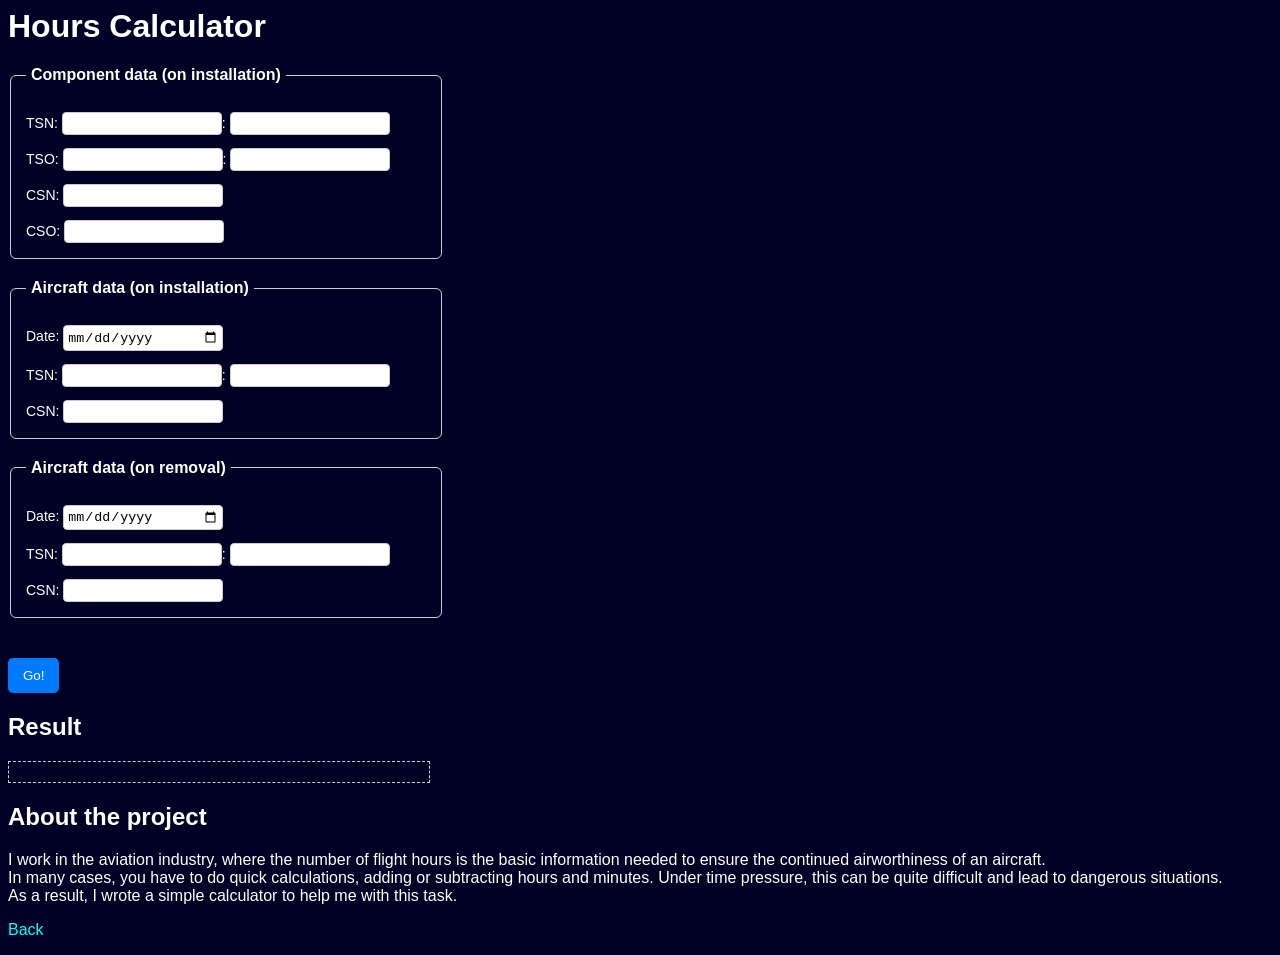
==== hours_calculator.html @ b6a7249f "Update hours_calculator.html" ====
<html>
    <head>
        <link rel="stylesheet" href="styles.css">
    </head>
    <h1>
        Hours Calculator
    </h1>
    <body>
        <p>
            <form>

              <fieldset>
                  <legend>Component data (on installation)</legend>
                
                  <label>TSN:
                      <input type="number" id="compTSNhrs" step="1" min="0">:
                      <input type="number" id="compTSNmin" step="1" min="0" max="60">
                  </label>
            
                  <label>TSO:
                      <input type="number" id="compTSOhrs" step="1" min="0">:
                  <input type="number" id="compTSOmin" step="1" min="0" max="60">
                  </label>
                        
                  <label>CSN:
                      <input type="number" id="compCSN">
                  </label>
            
                  <label>CSO:
                      <input type="number" id="compCSO">
                  </label>
              </fieldset>
            
                <fieldset>
                  <legend>Aircraft data (on installation)</legend>
                            
                    <label>Date:
                        <input type="date" id="installDate">
                    </label>
                
                    <label>TSN:
                        <input type="number" id="aircraftTSNhrs_install" step="1" min="0">:
                        <input type="number" id="aircraftTSNmin_install" step="1" min="0" max="60">
                    </label>
            
                    <label>CSN:
                        <input type="number" id="aircraftCSN_install">
                    </label>
            
                </fieldset>
            
                <fieldset>
                    <legend>Aircraft data (on removal)</legend>
                    
                    <label>Date:
                        <input type="date" id="removeDate">
                    </label>

                    <label>TSN:
                        <input type="number" id="aircraftTSNhrs_remove" step="1" min="0">:
                        <input type="number" id="aircraftTSNmin_remove" step="1" min="0" max="60">
                    </label>

                    <label>CSN:
                        <input type="number" id="aircraftCSN_remove">
                    </label>
            
                </fieldset>
            
              <button type="button">Go!</button>
            
            </form>
            
            <h2>Result</h2>
            <div id="result"></div>
        </p>
                <h2>About the project</h2>
        <p>
            I work in the aviation industry, where the number of flight hours is the basic information needed to ensure the continued airworthiness of an aircraft.<br/>
            In many cases, you have to do quick calculations, adding or subtracting hours and minutes. Under time pressure, this can be quite difficult and lead to dangerous situations.<br/>
            As a result, I wrote a simple calculator to help me with this task. 
        </p>
        <p>
            <a href="index.html">Back</a><br>
        </p>
    </body>
</html>
---- styles.css ----
body {
  background-color: #000125;
  font-family: Helvetica, Verdana, sans-serif;
}

h1 {
  color: white;
  font-family: Helvetica, Verdana, sans-serif;
}

h2 {
  color: white;
  font-family: Helvetica, Verdana, sans-serif;
}

p {
  color: white;
  font-family: Helvetica, Verdana, sans-serif;
}

a:link {
  color: aqua;
  background-color: transparent;
  text-decoration: none;
}

a:visited {
  color: pink;
  background-color: transparent;
  text-decoration: none;
}            

a:hover {
  color: red;
  background-color: transparent;
  text-decoration: underline;
}            

a:active {
  color: yellow;
  background-color: transparent;
  text-decoration: underline;
}

fieldset {
  width: 400px;
  margin-bottom: 20px;
  padding: 15px;
  border: 1px solid #ccc;
  border-radius: 6px;
}

legend {
  color: white;
  font-family: Helvetica, Verdana, sans-serif;
  font-weight: bold;
  padding: 0 5px;
}

/* Etykiety */
label {
  color: white;
  font-family: Helvetica, Verdana, sans-serif;
  display: block;
  margin-top: 10px;
  font-size: 14px;
}

/* Pola input */
input {
  width: 40%;
  padding: 3px;
  margin-top: 3px;
  box-sizing: border-box;
  border: 1px solid #ccc;
  border-radius: 4px;
}

/* Przycisk */
button {
  margin-top: 20px;
  padding: 10px 15px;
  cursor: pointer;
  border: none;
  border-radius: 5px;
  background-color: #007BFF;
  color: white;
}

/* Hover na przycisku */
button:hover {
  background-color: #0056b3;
}

/* Sekcja wyniku */
#result {
  width: 400px;
  color: white;
  font-family: Helvetica, Verdana, sans-serif;
  margin-top: 20px;
  font-weight: bold;
  padding: 10px;
  border: 1px dashed #ccc;
}
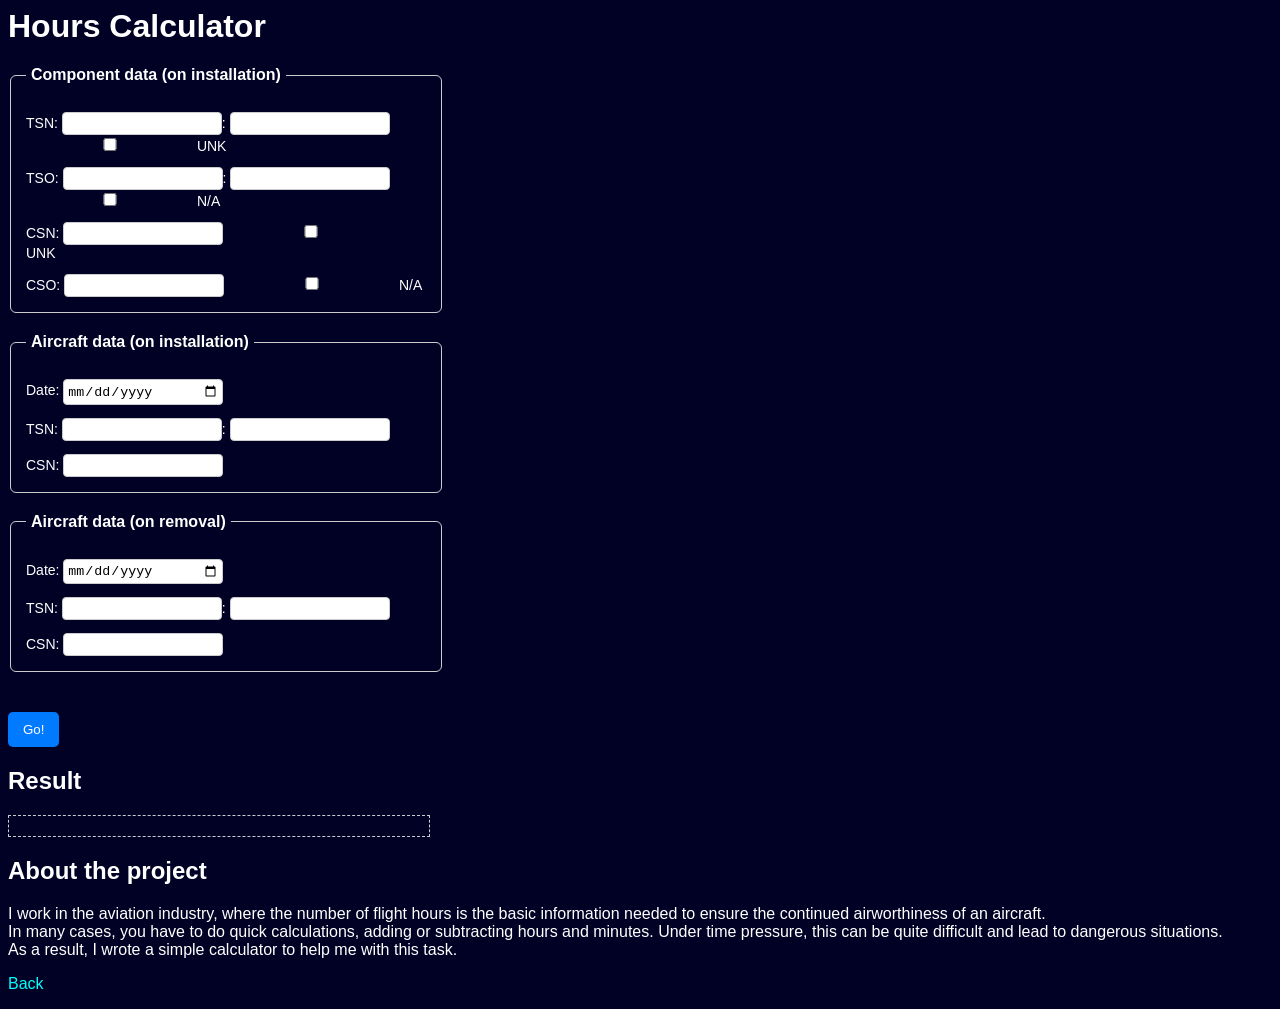
==== commit 830df5b2: "Update hours_calculator.html" ====
--- a/hours_calculator.html
+++ b/hours_calculator.html
@@ -2,6 +2,7 @@
     <head>
         <link rel="stylesheet" href="styles.css">
     </head>
+    <centre>
     <h1>
         Hours Calculator
     </h1>
@@ -14,20 +15,24 @@
                 
                   <label>TSN:
                       <input type="number" id="compTSNhrs" step="1" min="0">:
-                      <input type="number" id="compTSNmin" step="1" min="0" max="60">
+                      <input type="number" id="compTSNmin" step="1" min="0" max="59">
+                      <input type="checkbox" id="compTSNunk"> UNK
                   </label>
             
                   <label>TSO:
                       <input type="number" id="compTSOhrs" step="1" min="0">:
-                  <input type="number" id="compTSOmin" step="1" min="0" max="60">
+                      <input type="number" id="compTSOmin" step="1" min="0" max="59">
+                      <input type="checkbox" id="compTSOna"> N/A
                   </label>
                         
                   <label>CSN:
                       <input type="number" id="compCSN">
+                      <input type="checkbox" id="compCSNunk"> UNK
                   </label>
             
                   <label>CSO:
                       <input type="number" id="compCSO">
+                      <input type="checkbox" id="compCSOna"> N/A
                   </label>
               </fieldset>
             
@@ -40,7 +45,7 @@
                 
                     <label>TSN:
                         <input type="number" id="aircraftTSNhrs_install" step="1" min="0">:
-                        <input type="number" id="aircraftTSNmin_install" step="1" min="0" max="60">
+                        <input type="number" id="aircraftTSNmin_install" step="1" min="0" max="59">
                     </label>
             
                     <label>CSN:
@@ -58,7 +63,7 @@
 
                     <label>TSN:
                         <input type="number" id="aircraftTSNhrs_remove" step="1" min="0">:
-                        <input type="number" id="aircraftTSNmin_remove" step="1" min="0" max="60">
+                        <input type="number" id="aircraftTSNmin_remove" step="1" min="0" max="59">
                     </label>
 
                     <label>CSN:
@@ -70,7 +75,98 @@
               <button type="button">Go!</button>
             
             </form>
+
+            <script>
+            document.querySelector("button").addEventListener("click", calculate);
             
+            // HH + MM → minuty
+            function toMinutes(h, m) {
+                return (h * 60) + m;
+            }
+            
+            // minuty → HH:MM
+            function toHHMM(totalMinutes) {
+                let h = Math.floor(totalMinutes / 60);
+                let m = totalMinutes % 60;
+                return {
+                    h: h,
+                    m: m.toString().padStart(2, '0')
+                };
+            }
+            
+            function calculate() {
+            
+                // --- COMPONENT ---
+                let compTSNhrs = parseInt(document.getElementById("compTSNhrs").value) || 0;
+                let compTSNmin = parseInt(document.getElementById("compTSNmin").value) || 0;
+            
+                let compTSOhrs = parseInt(document.getElementById("compTSOhrs").value) || 0;
+                let compTSOmin = parseInt(document.getElementById("compTSOmin").value) || 0;
+            
+                let compCSN = parseInt(document.getElementById("compCSN").value) || 0;
+                let compCSO = parseInt(document.getElementById("compCSO").value) || 0;
+            
+                // --- AIRCRAFT INSTALL ---
+                let tsnInstH = parseInt(document.getElementById("aircraftTSNhrs_install").value);
+                let tsnInstM = parseInt(document.getElementById("aircraftTSNmin_install").value);
+            
+                let csnInst = parseInt(document.getElementById("aircraftCSN_install").value);
+            
+                // --- AIRCRAFT REMOVE ---
+                let tsnRemH = parseInt(document.getElementById("aircraftTSNhrs_remove").value);
+                let tsnRemM = parseInt(document.getElementById("aircraftTSNmin_remove").value);
+            
+                let csnRem = parseInt(document.getElementById("aircraftCSN_remove").value);
+            
+                // --- WALIDACJA ---
+                if (
+                    isNaN(tsnInstH) || isNaN(tsnInstM) ||
+                    isNaN(tsnRemH) || isNaN(tsnRemM) ||
+                    isNaN(csnInst) || isNaN(csnRem)
+                ) {
+                    document.getElementById("result").innerHTML = "Uzupełnij dane statku.";
+                    return;
+                }
+            
+                // Zamiana na minuty
+                let tsnInstallMin = toMinutes(tsnInstH, tsnInstM);
+                let tsnRemoveMin = toMinutes(tsnRemH, tsnRemM);
+            
+                if (tsnRemoveMin < tsnInstallMin || csnRem < csnInst) {
+                    document.getElementById("result").innerHTML = "Błąd: dane removal < installation.";
+                    return;
+                }
+            
+                // --- DELTA ---
+                let deltaTSN = tsnRemoveMin - tsnInstallMin;
+                let deltaCSN = csnRem - csnInst;
+            
+                // --- COMPONENT → MINUTY ---
+                let compTSN_total = toMinutes(compTSNhrs, compTSNmin);
+                let compTSO_total = toMinutes(compTSOhrs, compTSOmin);
+            
+                // --- OBLICZENIA ---
+                let newTSN = compTSN_total + deltaTSN;
+                let newTSO = compTSO_total + deltaTSN;
+            
+                let newCSN = compCSN + deltaCSN;
+                let newCSO = compCSO + deltaCSN;
+            
+                // --- KONWERSJA ---
+                let tsn = toHHMM(newTSN);
+                let tso = toHHMM(newTSO);
+            
+                // --- WYNIK ---
+                document.getElementById("result").innerHTML = `
+                    <b>Dane komponentu:</b><br><br>
+                    TSN: ${tsn.h}:${tso.m ? tsn.m : "00"} FH<br>
+                    TSO: ${tso.h}:${tso.m} FH<br>
+                    CSN: ${newCSN}<br>
+                    CSO: ${newCSO}
+                `;
+            }
+            </script>
+        
             <h2>Result</h2>
             <div id="result"></div>
         </p>
@@ -83,5 +179,6 @@
         <p>
             <a href="index.html">Back</a><br>
         </p>
+        </centre>
     </body>
 </html>
--- a/styles.css
+++ b/styles.css
@@ -95,7 +95,7 @@
 /* Sekcja wyniku */
 #result {
   width: 400px;
-  color: white;
+  color: yellow;
   font-family: Helvetica, Verdana, sans-serif;
   margin-top: 20px;
   font-weight: bold;
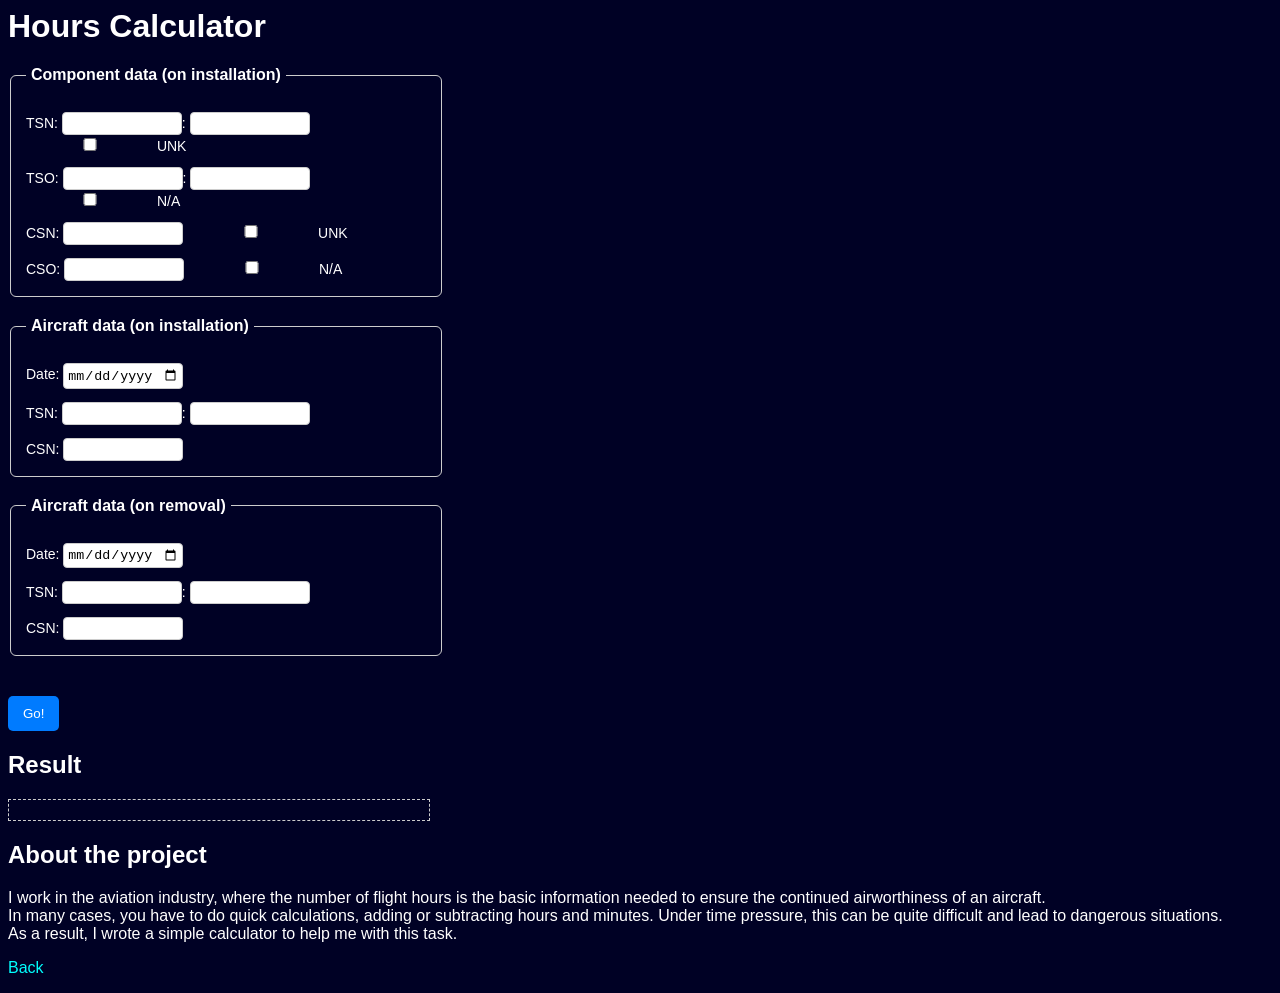
==== commit e2b35ad0: "poprawiono składnię skryptu obliczeń" ====
--- a/hours_calculator.html
+++ b/hours_calculator.html
@@ -95,16 +95,24 @@
             }
             
             function calculate() {
-            
+
+                // --- FLAGI ---
+                let TSN_UNK = document.getElementById("compTSNunk")?.checked;
+                let CSN_UNK = document.getElementById("compCSNunk")?.checked;
+                let TSO_NA = document.getElementById("compTSOna")?.checked;
+                let CSO_NA = document.getElementById("compCSOna")?.checked;
+                
                 // --- COMPONENT ---
-                let compTSNhrs = parseInt(document.getElementById("compTSNhrs").value) || 0;
-                let compTSNmin = parseInt(document.getElementById("compTSNmin").value) || 0;
-            
-                let compTSOhrs = parseInt(document.getElementById("compTSOhrs").value) || 0;
-                let compTSOmin = parseInt(document.getElementById("compTSOmin").value) || 0;
-            
-                let compCSN = parseInt(document.getElementById("compCSN").value) || 0;
-                let compCSO = parseInt(document.getElementById("compCSO").value) || 0;
+                let compTSN_total = TSN_UNK ? null : toMinutes(
+                    parseInt(compTSNhrs.value) || 0,
+                    parseInt(compTSNmin.value) || 0
+                );
+                let compTSO_total = TSO_NA ? null : toMinutes(
+                    parseInt(compTSOhrs.value) || 0,
+                    parseInt(compTSOmin.value) || 0
+                );
+                let compCSN = CSN_UNK ? null : (parseInt(compCSN.value) || 0);
+                let compCSO = CSO_NA ? null : (parseInt(compCSO.value) || 0);
             
                 // --- AIRCRAFT INSTALL ---
                 let tsnInstH = parseInt(document.getElementById("aircraftTSNhrs_install").value);
@@ -141,26 +149,24 @@
                 let deltaTSN = tsnRemoveMin - tsnInstallMin;
                 let deltaCSN = csnRem - csnInst;
             
-                // --- COMPONENT → MINUTY ---
-                let compTSN_total = toMinutes(compTSNhrs, compTSNmin);
-                let compTSO_total = toMinutes(compTSOhrs, compTSOmin);
+                // --- OBLICZENIA WARUNKOWE ---
+                let newTSN = (compTSN_total === null) ? "UNK" : toHHMM(compTSN_total + deltaTSN);
+                let newTSO = (compTSO_total === null) ? "N/A" : toHHMM(compTSO_total + deltaTSN);
             
-                // --- OBLICZENIA ---
-                let newTSN = compTSN_total + deltaTSN;
-                let newTSO = compTSO_total + deltaTSN;
+                let newCSN = (compCSN === null) ? "UNK" : compCSN + deltaCSN;
+                let newCSO = (compCSO === null) ? "N/A" : compCSO + deltaCSN;
             
-                let newCSN = compCSN + deltaCSN;
-                let newCSO = compCSO + deltaCSN;
-            
-                // --- KONWERSJA ---
-                let tsn = toHHMM(newTSN);
-                let tso = toHHMM(newTSO);
-            
+                // --- FORMAT ---
+                function formatFH(va) {
+                    if (typeof val === "string") return val;
+                    return '${val.h}:${val.m} FH';
+                }
+                
                 // --- WYNIK ---
                 document.getElementById("result").innerHTML = `
                     <b>Dane komponentu:</b><br><br>
-                    TSN: ${tsn.h}:${tso.m ? tsn.m : "00"} FH<br>
-                    TSO: ${tso.h}:${tso.m} FH<br>
+                    TSN: ${formatFH(newTSN)}<br>
+                    TSO: ${formatFH(newTSO)}<br>
                     CSN: ${newCSN}<br>
                     CSO: ${newCSO}
                 `;
--- a/styles.css
+++ b/styles.css
@@ -68,7 +68,7 @@
 
 /* Pola input */
 input {
-  width: 40%;
+  width: 120px;
   padding: 3px;
   margin-top: 3px;
   box-sizing: border-box;
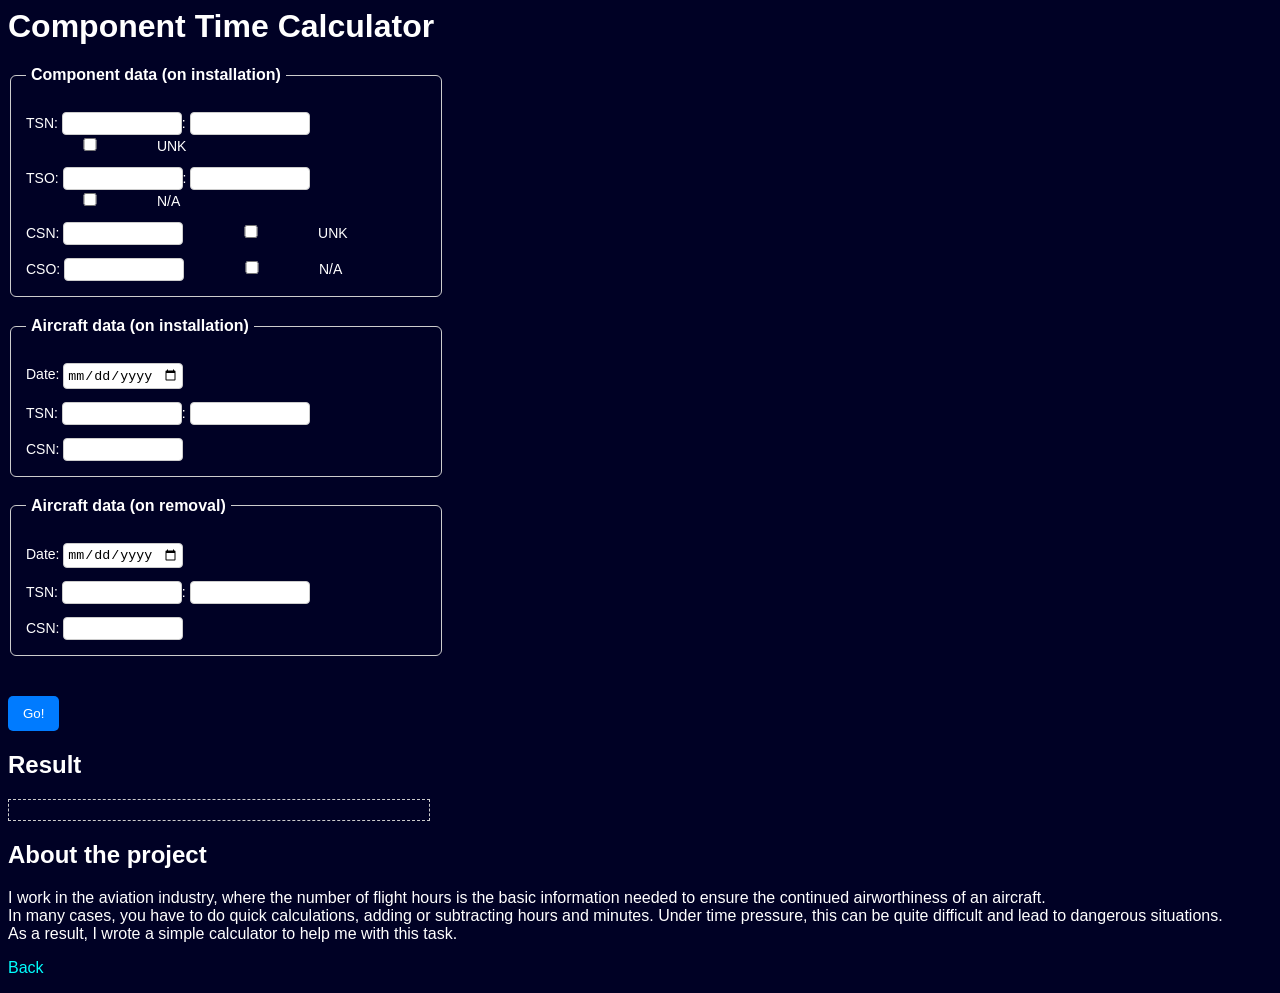
==== commit bdc8f885: "Update hours_calculator.html changed project name in header" ====
--- a/hours_calculator.html
+++ b/hours_calculator.html
@@ -4,7 +4,7 @@
     </head>
     <centre>
     <h1>
-        Hours Calculator
+        Component Time Calculator
     </h1>
     <body>
         <p>
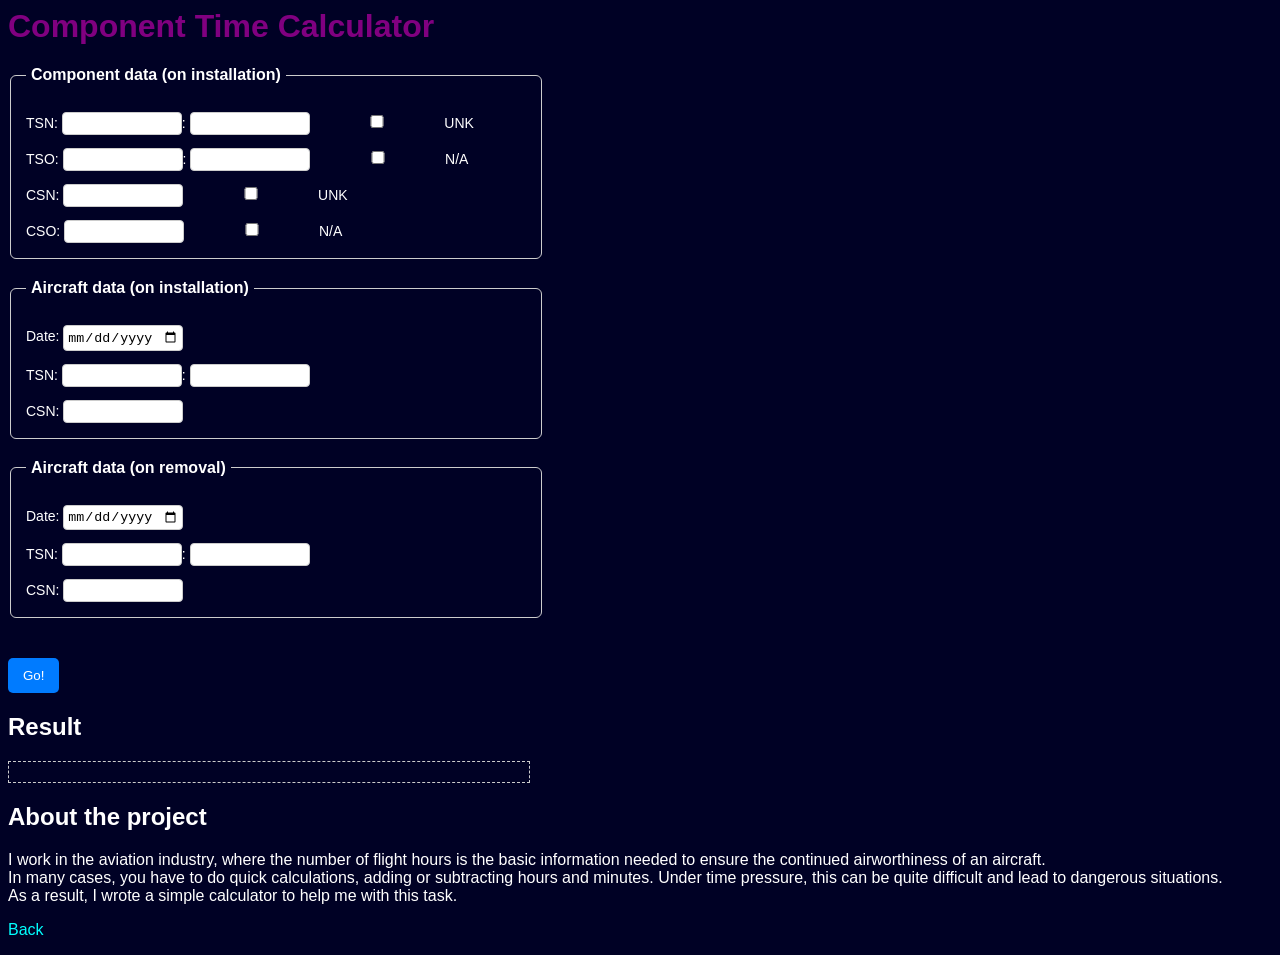
==== commit 77965650: "Update hours_calculator.html poprawiono błędną składnie w obliczeniach i formatowaniu wyniku." ====
--- a/hours_calculator.html
+++ b/hours_calculator.html
@@ -104,15 +104,17 @@
                 
                 // --- COMPONENT ---
                 let compTSN_total = TSN_UNK ? null : toMinutes(
-                    parseInt(compTSNhrs.value) || 0,
-                    parseInt(compTSNmin.value) || 0
+                    parseInt(document.getElementById("compTSNhrs").value) || 0,
+                    parseInt(document.getElementById("compTSNmin").value) || 0
                 );
+
                 let compTSO_total = TSO_NA ? null : toMinutes(
-                    parseInt(compTSOhrs.value) || 0,
-                    parseInt(compTSOmin.value) || 0
+                    parseInt(document.getElementById("compTSOhrs").value) || 0,
+                    parseInt(document.getElementById("compTSOmin").value) || 0
                 );
-                let compCSN = CSN_UNK ? null : (parseInt(compCSN.value) || 0);
-                let compCSO = CSO_NA ? null : (parseInt(compCSO.value) || 0);
+                
+                let compCSN = CSN_UNK ? null : (parseInt(document.getElementById("compCSN").value) || 0);
+                let compCSO = CSO_NA ? null : (parseInt(document.getElementById("compCSO").value) || 0);
             
                 // --- AIRCRAFT INSTALL ---
                 let tsnInstH = parseInt(document.getElementById("aircraftTSNhrs_install").value);
@@ -157,9 +159,9 @@
                 let newCSO = (compCSO === null) ? "N/A" : compCSO + deltaCSN;
             
                 // --- FORMAT ---
-                function formatFH(va) {
+                function formatFH(val) {
                     if (typeof val === "string") return val;
-                    return '${val.h}:${val.m} FH';
+                    return `${val.h}:${val.m} FH`;
                 }
                 
                 // --- WYNIK ---
--- a/styles.css
+++ b/styles.css
@@ -4,7 +4,7 @@
 }
 
 h1 {
-  color: white;
+  color: purple;
   font-family: Helvetica, Verdana, sans-serif;
 }
 
@@ -43,7 +43,7 @@
 }
 
 fieldset {
-  width: 400px;
+  width: 500px;
   margin-bottom: 20px;
   padding: 15px;
   border: 1px solid #ccc;
@@ -94,7 +94,7 @@
 
 /* Sekcja wyniku */
 #result {
-  width: 400px;
+  width: 500px;
   color: yellow;
   font-family: Helvetica, Verdana, sans-serif;
   margin-top: 20px;
